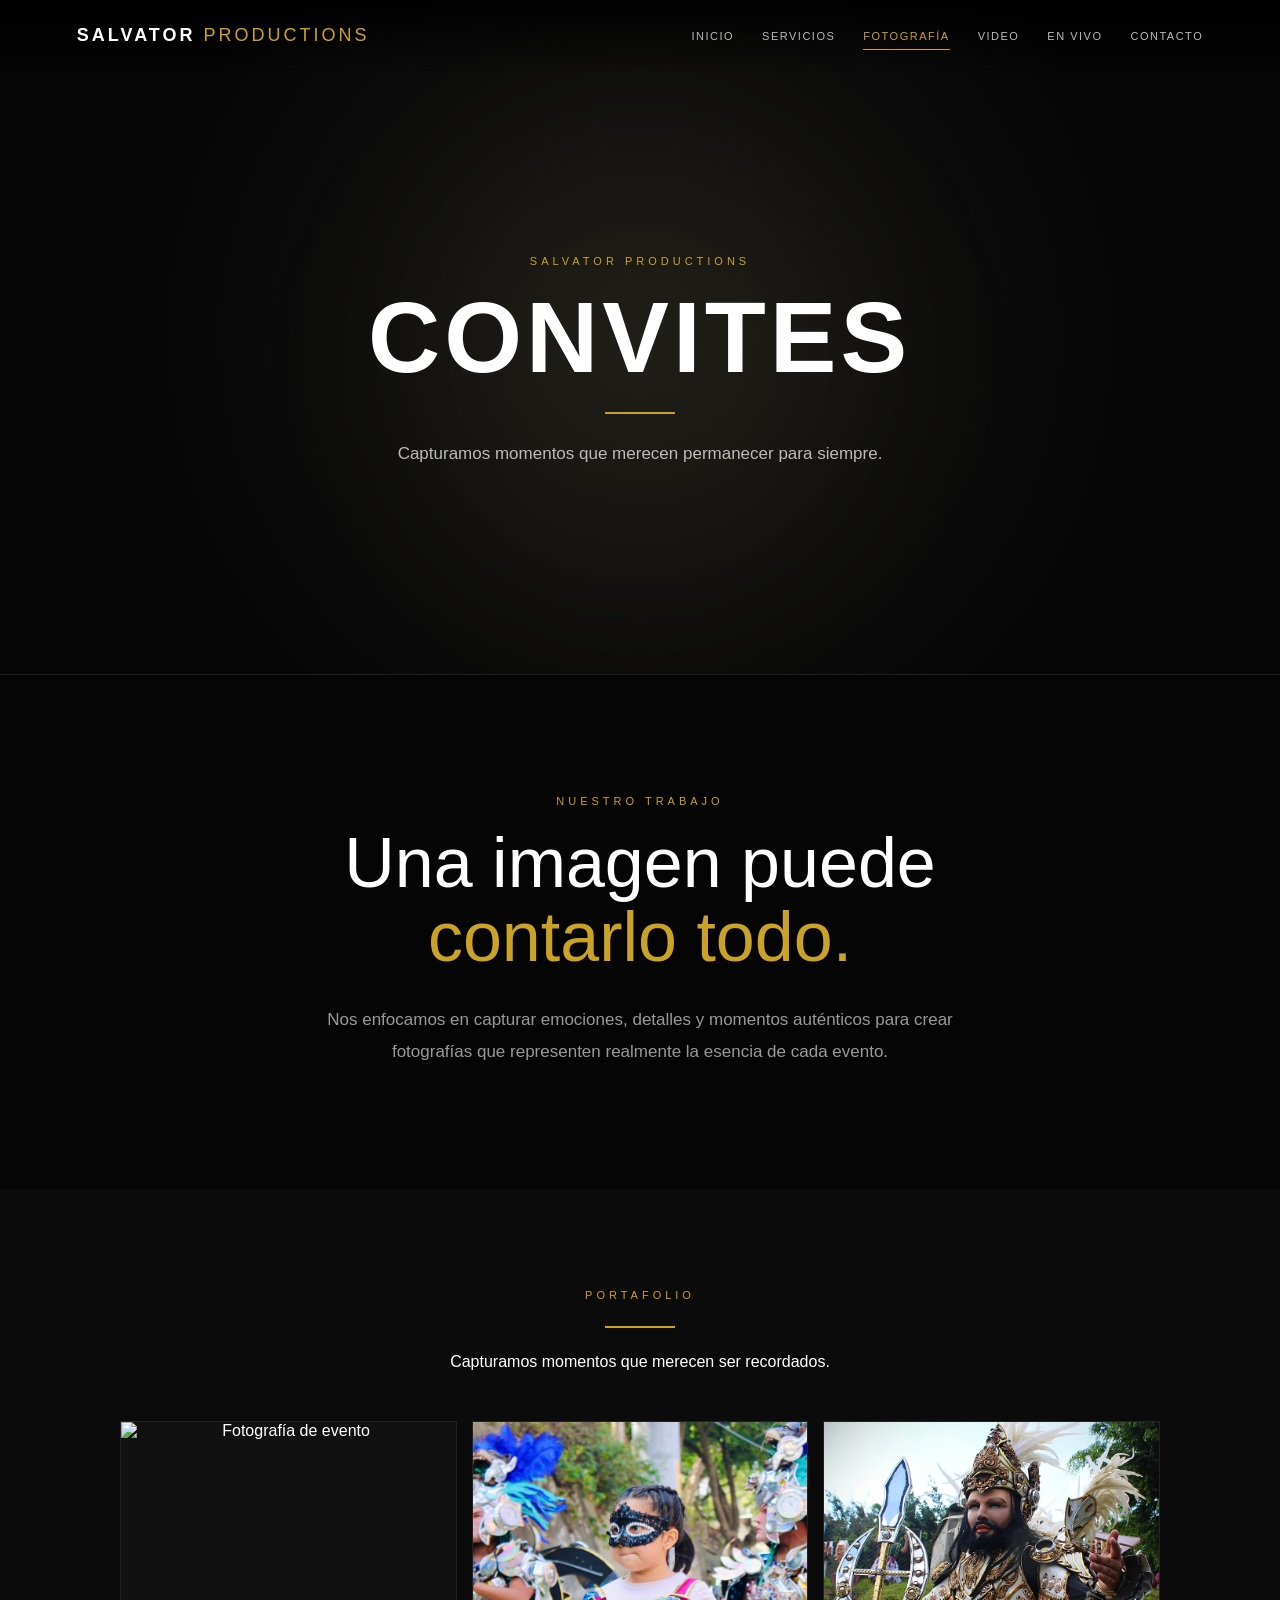
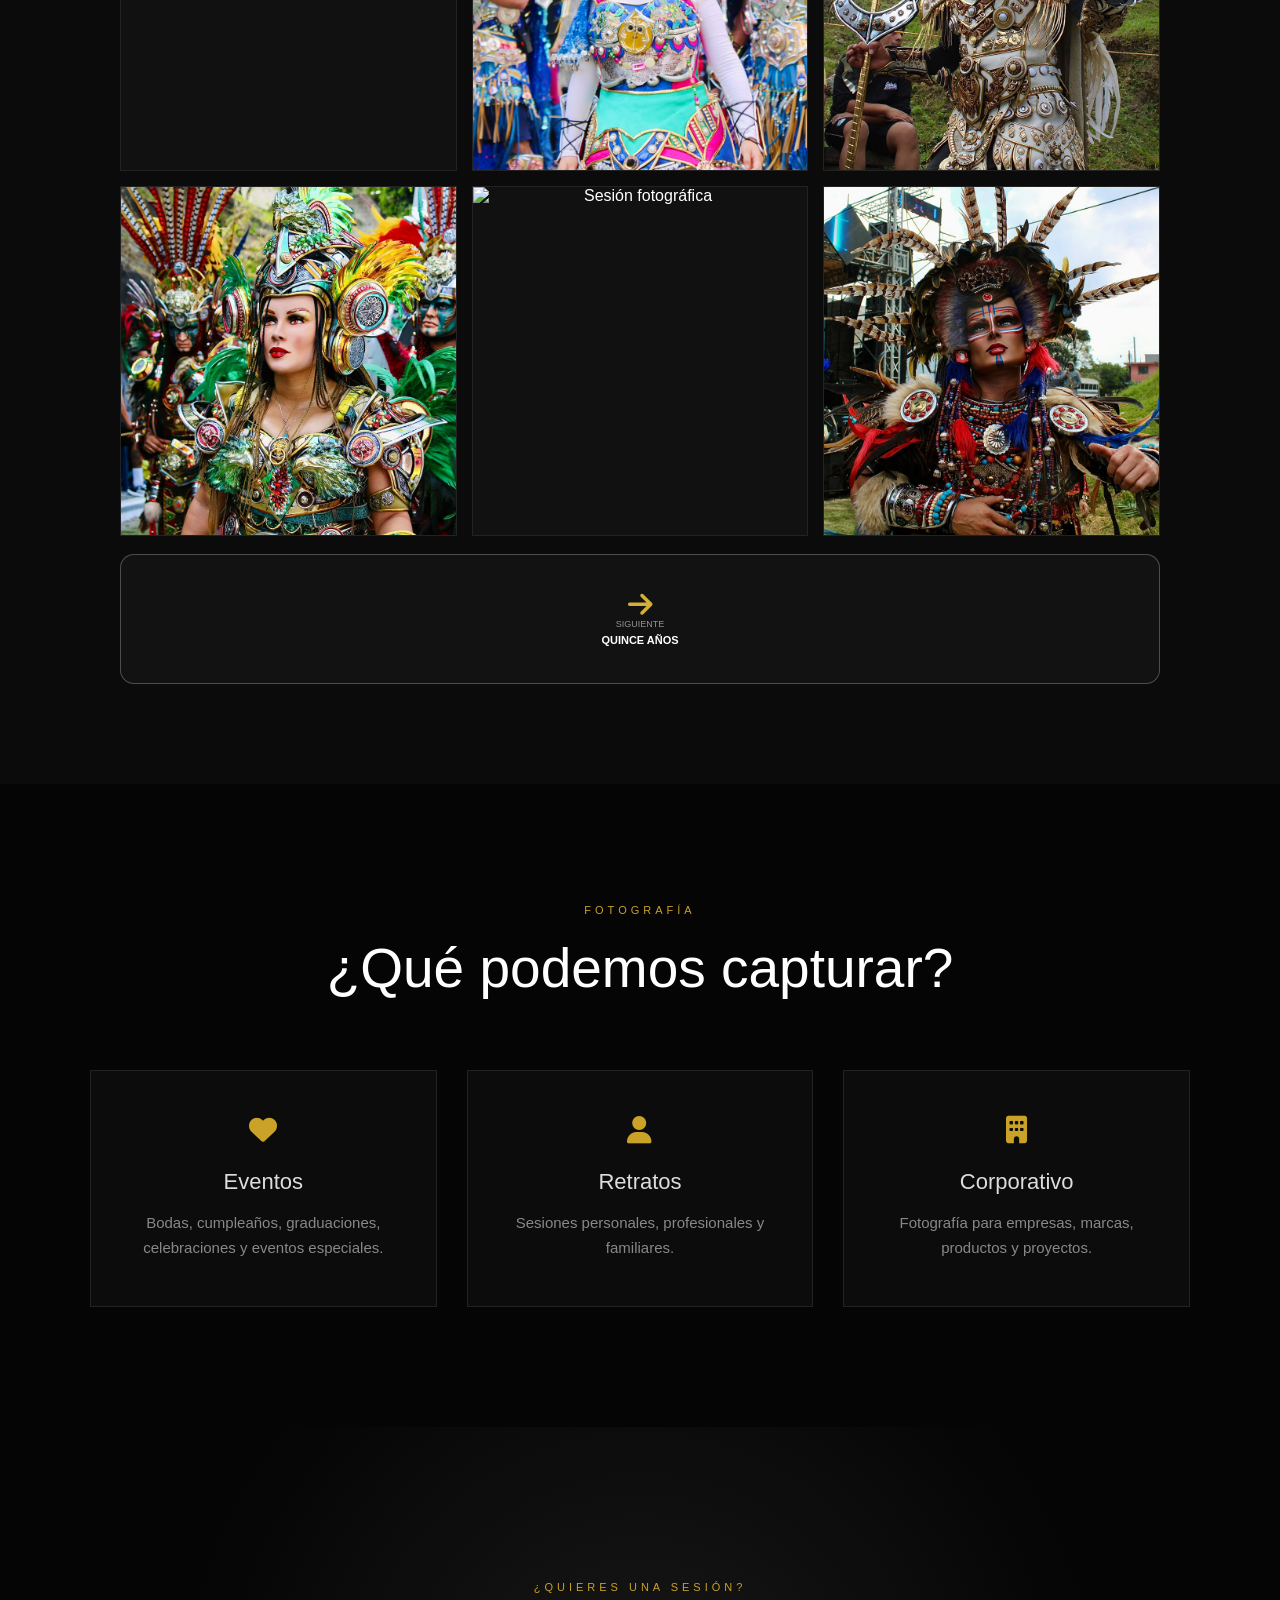
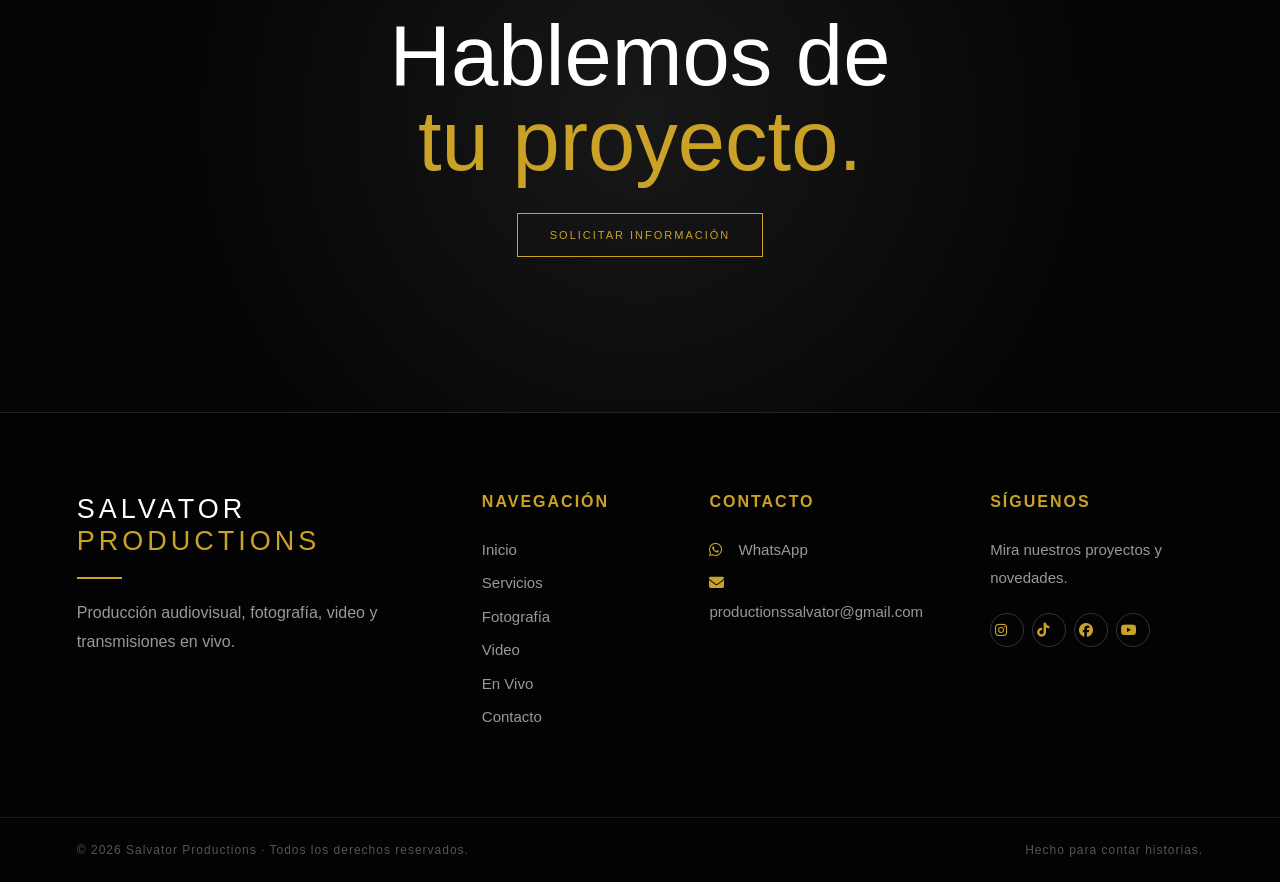
==== convite.html @ 341eb7ad "Add files via upload" ====
<!DOCTYPE html>
<html lang="es">

<head>
    <meta charset="UTF-8">
    <meta name="viewport" content="width=device-width, initial-scale=1.0">

    <title>Fotografía | Salvator Productions</title>

    <link rel="stylesheet" href="css/Style.css">

    <link rel="stylesheet"
        href="https://cdnjs.cloudflare.com/ajax/libs/font-awesome/6.5.2/css/all.min.css">
</head>

<body>


    <header class="navbar">

        <a href="index.html" class="logo">
            SALVATOR <span>PRODUCTIONS</span>
        </a>

        <nav>
            <a href="index.html">Inicio</a>
            <a href="index.html#servicios">Servicios</a>
            <a href="fotografia.html" class="activo">Fotografía</a>
            <a href="video.html">Video</a>
            <a href="transmisiones.html">En Vivo</a>
            <a href="contacto.html">Contacto</a>
        </nav>

    </header>



    <section class="pagina-hero">

    <div>

        <p class="etiqueta">SALVATOR PRODUCTIONS</p>

        <h1>CONVITES</h1>

        <div class="linea"></div>

        <p>
            Capturamos momentos que merecen
            permanecer para siempre.
        </p>

    </div>

 

</section>


 
    <section class="pagina-intro">

        <p class="etiqueta">NUESTRO TRABAJO</p>

        <h2>
            Una imagen puede<br>
            <span>contarlo todo.</span>
        </h2>

        <p>
            Nos enfocamos en capturar emociones, detalles y
            momentos auténticos para crear fotografías que
            representen realmente la esencia de cada evento.
        </p>

    </section>




    <section class="galeria-seccion" id="fotografia">

        <p class="etiqueta">PORTAFOLIO</p>

    
        <div class="linea"></div>

        <p class="descripcion-galeria">
            Capturamos momentos que merecen ser recordados.
        </p>

        <div class="galeria-contenedor">


<div class="galeria">

    <div class="foto">
        <img src="img/CONV.JPEG" alt="Fotografía de evento">
    </div>

    <div class="foto">
        <img src="img/CONV3.jpeg" alt="Fotografía profesional">
    </div>

    <div class="foto">
        <img src="img/CONV4.jpg" alt="Fotografía de celebración">
    </div>

    <div class="foto">
        <img src="img/CON2.jpeg" alt="Fotografía de evento">
    </div>

    <div class="foto">
        <img src="img/CONV1.JPEG" alt="Sesión fotográfica">
    </div>

    <div class="foto">
        <img src="img/CONV5.jpg" alt="Fotografía profesional">
    </div>

</div>
<br>

<!-- SIGUIENTE APARTADO -->
<a href="quince.html" class="navegacion-portafolio" aria-label="Ir a Quince Años">

    <i class="fa-solid fa-arrow-right"></i>

    <span>SIGUIENTE</span>

    <strong>QUINCE AÑOS</strong>

</a>

</div>


    </section>



    <div class="visor" id="visor">

        <span class="cerrar">&times;</span>

        <img
            class="imagen-grande"
            id="imagenGrande"
            src=""
            alt="Imagen ampliada">

        <p id="descripcionImagen"></p>

    </div>




    <section class="servicios-detalle">

        <p class="etiqueta">FOTOGRAFÍA</p>

        <h2>¿Qué podemos capturar?</h2>

        <div class="detalle-grid">

            <div>
                <i class="fa-solid fa-heart"></i>

                <h3>Eventos</h3>

                <p>
                    Bodas, cumpleaños, graduaciones,
                    celebraciones y eventos especiales.
                </p>
            </div>

            <div>
                <i class="fa-solid fa-user"></i>

                <h3>Retratos</h3>

                <p>
                    Sesiones personales, profesionales
                    y familiares.
                </p>
            </div>

            <div>
                <i class="fa-solid fa-building"></i>

                <h3>Corporativo</h3>

                <p>
                    Fotografía para empresas, marcas,
                    productos y proyectos.
                </p>
            </div>

        </div>

    </section>


    <!-- ================= CTA ================= -->

    <section class="cta">

        <p class="etiqueta">¿QUIERES UNA SESIÓN?</p>

        <h2>
            Hablemos de<br>
            <span>tu proyecto.</span>
        </h2>

        <a href="contacto.html" class="boton">
            Solicitar información
        </a>

    </section>




    <footer>

        <div class="footer-contenido">

            <div class="footer-marca">

                <h2>
                    SALVATOR<br>
                    <span>PRODUCTIONS</span>
                </h2>

                <div class="footer-linea"></div>

                <p>
                    Producción audiovisual, fotografía,
                    video y transmisiones en vivo.
                </p>

            </div>


            <div class="footer-columna">

                <h3>Navegación</h3>

                <a href="index.html">Inicio</a>
                <a href="index.html#servicios">Servicios</a>
                <a href="fotografia.html">Fotografía</a>
                <a href="video.html">Video</a>
                <a href="transmisiones.html">En Vivo</a>
                <a href="contacto.html">Contacto</a>

            </div>


            <div class="footer-columna">

                <h3>Contacto</h3>

                <a
                    href="https://wa.me/50252506021"
                    target="_blank"
                    rel="noopener noreferrer">

                    <i class="fa-brands fa-whatsapp"></i>
                    WhatsApp

                </a>

                <a href="mailto:productionssalvator@gmail.com">

                    <i class="fa-solid fa-envelope"></i>
                    productionssalvator@gmail.com

                </a>

            </div>


            <div class="footer-columna">

                <h3>Síguenos</h3>

                <p>
                    Mira nuestros proyectos y novedades.
                </p>

                <div class="redes">

                    <a
                        href="https://www.instagram.com/salvatorproductions"
                        target="_blank"
                        rel="noopener noreferrer"
                        aria-label="Instagram">

                        <i class="fa-brands fa-instagram"></i>

                    </a>

                    <a
                        href="https://www.tiktok.com/@salvatorproductions"
                        target="_blank"
                        rel="noopener noreferrer"
                        aria-label="TikTok">

                        <i class="fa-brands fa-tiktok"></i>

                    </a>

                    <a
                        href="https://www.facebook.com/people/Salvator-Productions/61578639746729/"
                        target="_blank"
                        rel="noopener noreferrer"
                        aria-label="Facebook">

                        <i class="fa-brands fa-facebook"></i>

                    </a>

                    <a
                        href="https://www.youtube.com/@salvatorproductions"
                        target="_blank"
                        rel="noopener noreferrer"
                        aria-label="YouTube">

                        <i class="fa-brands fa-youtube"></i>

                    </a>

                </div>

            </div>

        </div>


        <div class="footer-bottom">

            <p>
                © 2026 Salvator Productions ·
                Todos los derechos reservados.
            </p>

            <p>
                Hecho para contar historias.
            </p>

        </div>

    </footer>



    <script src="js/foto.js"></script>

</body>

</html>
---- css/Style.css ----
/* =====================================================
   SALVATOR PRODUCTIONS
   ESTILO GENERAL
===================================================== */

* {
    margin: 0;
    padding: 0;
    box-sizing: border-box;
}

html {
    scroll-behavior: smooth;
}

body {
    background: #050505;
    color: #fff;
    font-family: Arial, Helvetica, sans-serif;
    overflow-x: hidden;
}

a {
    text-decoration: none;
    color: inherit;
}

img,
video {
    max-width: 100%;
}


/* =====================================================
   COLORES
===================================================== */

:root {
    --dorado: #c9a227;
    --dorado-claro: #e0bd45;
    --negro: #050505;
    --negro-2: #0b0b0b;
    --negro-3: #111;
    --gris: #999;
    --gris-claro: #ccc;
}


/* =====================================================
   NAVBAR
===================================================== */

.navbar {
    position: absolute;
    top: 0;
    left: 0;
    width: 100%;
    padding: 25px 6%;
    z-index: 100;

    display: flex;
    justify-content: space-between;
    align-items: center;

    background: linear-gradient(
        to bottom,
        rgba(0,0,0,.85),
        transparent
    );
}

.logo {
    font-size: 18px;
    letter-spacing: 3px;
    font-weight: bold;
}

.logo span {
    color: var(--dorado);
    font-weight: normal;
}

.navbar nav {
    display: flex;
    align-items: center;
    gap: 28px;
}

.navbar nav a {
    position: relative;
    color: #bbb;
    font-size: 11px;
    text-transform: uppercase;
    letter-spacing: 1.5px;
    transition: .3s;
}

.navbar nav a::after {
    content: "";
    position: absolute;
    left: 0;
    bottom: -8px;
    width: 0;
    height: 1px;
    background: var(--dorado);
    transition: .3s;
}

.navbar nav a:hover,
.navbar nav a.activo {
    color: var(--dorado);
}

.navbar nav a:hover::after,
.navbar nav a.activo::after {
    width: 100%;
}


/* =====================================================
   PORTADA PRINCIPAL
===================================================== */

.portada {
    position: relative;
    width: 100%;
    height: 100vh;
    overflow: hidden;

    display: flex;
    justify-content: center;
    align-items: center;
    text-align: center;
}

.video-portada {
    position: absolute;
    inset: 0;

    width: 100%;
    height: 100%;

    object-fit: cover;
    z-index: 0;
}

.portada::after {
    content: "";
    position: absolute;
    inset: 0;

    background: linear-gradient(
        rgba(0,0,0,.25),
        rgba(0,0,0,.75)
    );

    z-index: 1;
}

.portada-contenido {
    position: relative;
    z-index: 2;
    padding: 20px;
}

.mini-titulo {
    color: var(--dorado);
    font-size: 11px;
    letter-spacing: 5px;
    margin-bottom: 20px;
}

.portada h1 {
    font-size: clamp(55px, 9vw, 120px);
    line-height: .9;
    letter-spacing: 5px;
    text-transform: uppercase;
}

.portada h1 span {
    color: var(--dorado);
    font-weight: normal;
}

.portada-contenido > p:last-of-type {
    margin-top: 25px;
    color: #ddd;
    line-height: 1.8;
    font-size: 17px;
}


/* =====================================================
   LÍNEA DORADA
===================================================== */

.linea {
    width: 70px;
    height: 2px;
    background: var(--dorado);
    margin: 25px auto;
}


/* =====================================================
   BOTONES
===================================================== */

.boton {
    display: inline-block;
    padding: 15px 32px;
    margin-top: 30px;

    border: 1px solid var(--dorado);
    color: var(--dorado);

    font-size: 11px;
    text-transform: uppercase;
    letter-spacing: 2px;

    transition: .4s;
}

.boton:hover {
    background: var(--dorado);
    color: #000;
    box-shadow: 0 0 25px rgba(201,162,39,.15);
}


/* =====================================================
   SCROLL INDICATOR
===================================================== */

.scroll-indicator {
    position: absolute;
    bottom: 30px;
    left: 50%;

    transform: translateX(-50%);

    z-index: 5;
    text-align: center;
}

.scroll-indicator span {
    display: block;

    width: 17px;
    height: 17px;

    margin: 0 auto 15px;

    border-right: 2px solid white;
    border-bottom: 2px solid white;

    transform: rotate(45deg);

    animation: flecha 1.5s infinite;
}

.scroll-indicator p {
    color: #aaa;
    font-size: 10px;
    letter-spacing: 3px;
    text-transform: uppercase;
}

@keyframes flecha {
    0% {
        transform: rotate(45deg) translate(-5px,-5px);
        opacity: 0;
    }

    50% {
        opacity: 1;
    }

    100% {
        transform: rotate(45deg) translate(5px,5px);
        opacity: 0;
    }
}


/* =====================================================
   ETIQUETAS
===================================================== */

.etiqueta {
    color: var(--dorado);
    font-size: 11px;
    letter-spacing: 4px;
    text-transform: uppercase;
    margin-bottom: 20px;
}


/* =====================================================
   SECCIÓN NOSOTROS
===================================================== */

.nosotros {
    min-height: 85vh;
    padding: 120px 25px;

    display: flex;
    justify-content: center;
    align-items: center;

    text-align: center;
    background: var(--negro);
}

.nosotros-contenido {
    max-width: 850px;
}

.nosotros h2 {
    font-size: clamp(40px,6vw,72px);
    font-weight: 300;
    line-height: 1.1;
}

.texto {
    max-width: 720px;
    margin: 20px auto;

    color: #aaa;
    font-size: 17px;
    line-height: 1.9;
}


/* =====================================================
   SERVICIOS
===================================================== */

.servicios-seccion {
    min-height: 90vh;
    padding: 110px 7%;

    background: var(--negro-2);
    text-align: center;
}

.servicios-seccion > h2 {
    font-size: clamp(38px,5vw,55px);
    font-weight: 300;
    margin-bottom: 60px;
}

.servicios {
    max-width: 1200px;
    margin: auto;

    display: grid;
    grid-template-columns: repeat(3,1fr);
    gap: 25px;
}

.servicio {
    position: relative;

    min-height: 330px;
    padding: 45px 30px;

    background: var(--negro-3);
    border: 1px solid #222;

    display: flex;
    flex-direction: column;
    justify-content: center;
    align-items: center;

    text-align: center;
    overflow: hidden;

    transition: .4s;
}

.servicio::after {
    content: "";
    position: absolute;

    left: 0;
    bottom: 0;

    width: 0;
    height: 2px;

    background: var(--dorado);
    transition: .4s;
}

.servicio:hover {
    transform: translateY(-10px);
    border-color: var(--dorado);
    background: #141414;
}

.servicio:hover::after {
    width: 100%;
}

.icono-servicio {
    width: 60px;
    height: 60px;

    display: flex;
    justify-content: center;
    align-items: center;

    border: 1px solid #333;
    border-radius: 50%;

    color: var(--dorado);
    font-size: 22px;

    margin-bottom: 25px;
    transition: .4s;
}

.servicio:hover .icono-servicio {
    border-color: var(--dorado);
    transform: scale(1.08);
}

.servicio h3 {
    color: var(--dorado);
    font-size: 23px;
    font-weight: 400;
    margin-bottom: 15px;
}

.servicio p {
    max-width: 290px;
    color: #999;
    font-size: 15px;
    line-height: 1.7;
    margin-bottom: 20px;
}

.servicio > span {
    color: var(--dorado);
    font-size: 11px;
    text-transform: uppercase;
    letter-spacing: 2px;
}

.servicio > span i {
    margin-left: 8px;
    transition: .3s;
}

.servicio:hover > span i {
    transform: translateX(5px);
}


/* =====================================================
   CTA
===================================================== */

.cta {
    min-height: 65vh;
    padding: 100px 25px;

    display: flex;
    flex-direction: column;
    justify-content: center;
    align-items: center;

    text-align: center;

    background:
        radial-gradient(
            circle at center,
            #181818 0%,
            #050505 65%
        );
}

.cta h2 {
    font-size: clamp(45px,7vw,85px);
    line-height: 1;
    font-weight: 300;
}

.cta h2 span {
    color: var(--dorado);
}


/* =====================================================
   HERO DE SUBPÁGINAS
===================================================== */

.pagina-hero {
    position: relative;

    min-height: 75vh;
    padding: 150px 25px 100px;

    display: flex;
    justify-content: center;
    align-items: center;

    text-align: center;

    background:
        radial-gradient(
            circle at center,
            #191919 0%,
            #050505 70%
        );

    border-bottom: 1px solid #1d1d1d;
    overflow: hidden;
}

.pagina-hero::before {
    content: "";
    position: absolute;

    width: 500px;
    height: 500px;

    border-radius: 50%;

    background: rgba(201,162,39,.04);
    filter: blur(80px);
}

.pagina-hero > div {
    position: relative;
    z-index: 2;
}

.pagina-hero h1 {
    font-size: clamp(50px,8vw,100px);
    font-weight: 300;
    line-height: 1;

    text-transform: uppercase;
    letter-spacing: 4px;
}

.pagina-hero h1::first-line {
    font-weight: bold;
}

.pagina-hero > div > p:last-child {
    color: #bbb;
    font-size: 17px;
    line-height: 1.8;
}


/* =====================================================
   HERO ESPECÍFICOS
===================================================== */

.video-hero {
    background:
        linear-gradient(
            rgba(5,5,5,.5),
            rgba(5,5,5,.95)
        ),
        url("../img/video-fondo.jpg") center/cover;
}

.live-hero {
    background:
        linear-gradient(
            rgba(5,5,5,.5),
            rgba(5,5,5,.95)
        ),
        url("../img/live-fondo.jpg") center/cover;
}

.contacto-hero {
    min-height: 65vh;
}


/* =====================================================
   INTRO DE SUBPÁGINAS
===================================================== */

.pagina-intro {
    max-width: 850px;
    margin: auto;
    padding: 120px 25px;
    text-align: center;
}

.pagina-intro h2 {
    font-size: clamp(40px,6vw,70px);
    line-height: 1.05;
    font-weight: 300;
    margin-bottom: 30px;
}

.pagina-intro h2 span {
    color: var(--dorado);
}

.pagina-intro > p:last-child {
    max-width: 700px;
    margin: auto;

    color: #999;
    font-size: 17px;
    line-height: 1.9;
}


/* =====================================================
   GALERÍA DE FOTOGRAFÍA
===================================================== */

.galeria-seccion {
    padding: 100px 7%;
    background: #0b0b0b;
    text-align: center;
}

.galeria-seccion h2 {
    font-size: 45px;
    font-weight: 300;
    margin-bottom: 60px;
}

.galeria {
    max-width: 1200px;
    margin: auto;

    display: grid;
    grid-template-columns: repeat(3,1fr);
    gap: 15px;
}

.foto {
    position: relative;

    height: 350px;

    overflow: hidden;

    background: #111;
    border: 1px solid #222;

    cursor: pointer;

    transition: .4s;
}

.foto::after {
    content: "";
    position: absolute;
    inset: 0;

    background: rgba(0,0,0,0);
    transition: .4s;

    pointer-events: none;
}

.foto img {
    width: 100%;
    height: 100%;

    object-fit: cover;
    display: block;

    transition: .6s;
}

.foto:hover img {
    transform: scale(1.08);
}

.foto:hover::after {
    background: rgba(0,0,0,.2);
}

.foto:hover {
    border-color: var(--dorado);
}


/* =====================================================
   VISOR DE IMÁGENES EN GRANDE
===================================================== */

.visor {
    display: none;

    position: fixed;
    inset: 0;

    z-index: 9999;

    width: 100%;
    height: 100%;

    background: rgba(0,0,0,.96);

    justify-content: center;
    align-items: center;
    flex-direction: column;

    padding: 60px 25px 30px;

    animation: aparecer-visor .3s ease;
}

.imagen-grande {
    display: block;

    max-width: 90%;
    max-height: 78vh;

    width: auto;
    height: auto;

    object-fit: contain;

    border: 1px solid var(--dorado);

    box-shadow: 0 0 35px rgba(201,162,39,.12);

    animation: zoom-imagen .3s ease;
}

.cerrar {
    position: absolute;

    top: 20px;
    right: 35px;

    color: #fff;

    font-size: 45px;
    font-weight: 300;

    line-height: 1;

    cursor: pointer;

    transition: .3s;
}

.cerrar:hover {
    color: var(--dorado);
    transform: scale(1.1);
}

#descripcionImagen {
    color: #aaa;

    font-size: 13px;

    letter-spacing: 1px;

    text-align: center;

    margin-top: 20px;

    max-width: 90%;
}

@keyframes aparecer-visor {
    from {
        opacity: 0;
    }

    to {
        opacity: 1;
    }
}

@keyframes zoom-imagen {
    from {
        transform: scale(.92);
        opacity: 0;
    }

    to {
        transform: scale(1);
        opacity: 1;
    }
}


/* =====================================================
   DETALLE DE SERVICIOS
===================================================== */

.servicios-detalle {
    padding: 120px 7%;
    text-align: center;
    background: #050505;
}

.servicios-detalle > h2 {
    font-size: clamp(38px,5vw,55px);
    font-weight: 300;
    margin-bottom: 70px;
}

.detalle-grid {
    max-width: 1100px;
    margin: auto;

    display: grid;
    grid-template-columns: repeat(3,1fr);
    gap: 30px;
}

.detalle-grid > div {
    padding: 45px 30px;

    border: 1px solid #222;
    background: #0c0c0c;

    transition: .4s;
}

.detalle-grid > div:hover {
    border-color: var(--dorado);
    transform: translateY(-7px);
}

.detalle-grid i {
    color: var(--dorado);
    font-size: 28px;
    margin-bottom: 25px;
}

.detalle-grid h3 {
    color: #ddd;
    font-size: 22px;
    font-weight: 400;
    margin-bottom: 15px;
}

.detalle-grid p {
    color: #888;
    line-height: 1.7;
    font-size: 15px;
}


/* =====================================================
   VIDEOS
===================================================== */

.videos-seccion {
    padding: 100px 7%;
    background: #0b0b0b;
    text-align: center;
}

.videos-seccion h2 {
    font-size: 48px;
    font-weight: 300;
    margin-bottom: 60px;
}

.videos-grid {
    max-width: 1200px;
    margin: auto;

    display: grid;
    grid-template-columns: repeat(3,1fr);
    gap: 25px;
}

.video-card {
    background: #111;
    border: 1px solid #222;

    padding-bottom: 25px;

    text-align: left;

    transition: .4s;
}

.video-card:hover {
    border-color: var(--dorado);
    transform: translateY(-7px);
}

.video-card video {
    width: 100%;
    height: 240px;

    display: block;

    object-fit: cover;
    background: #000;
}

.video-card h3 {
    color: var(--dorado);
    font-size: 21px;
    font-weight: 400;
    margin: 22px 20px 10px;
}

.video-card p {
    color: #888;
    font-size: 14px;
    line-height: 1.6;
    margin: 0 20px;
}


/* =====================================================
   PROCESO DE TRANSMISIONES
===================================================== */

.proceso {
    padding: 120px 7%;
    background: #0b0b0b;
    text-align: center;
}

.proceso > h2 {
    font-size: clamp(40px,5vw,60px);
    font-weight: 300;
    margin-bottom: 70px;
}

.proceso-grid {
    max-width: 1100px;
    margin: auto;

    display: grid;
    grid-template-columns: repeat(4,1fr);
    gap: 20px;
}

.proceso-item {
    position: relative;

    padding: 40px 25px;

    border: 1px solid #222;
    background: #111;

    transition: .4s;
}

.proceso-item:hover {
    border-color: var(--dorado);
    transform: translateY(-7px);
}

.proceso-item > span {
    position: absolute;
    top: 15px;
    right: 18px;

    color: #444;
    font-size: 12px;
    letter-spacing: 2px;
}

.proceso-item i {
    color: var(--dorado);
    font-size: 28px;
    margin: 20px 0;
}

.proceso-item h3 {
    font-size: 20px;
    font-weight: 400;
    margin-bottom: 15px;
}

.proceso-item p {
    color: #888;
    font-size: 14px;
    line-height: 1.7;
}


/* =====================================================
   CONTACTO
===================================================== */

.contacto-seccion {
    min-height: 80vh;
    padding: 120px 7%;

    display: grid;
    grid-template-columns: 1fr 1fr;

    gap: 100px;

    align-items: center;

    background: #050505;
}

.contacto-info h2 {
    font-size: clamp(45px,6vw,75px);
    line-height: 1;
    font-weight: 300;
    margin-bottom: 30px;
}

.contacto-info h2 span {
    color: var(--dorado);
}

.contacto-info > p {
    max-width: 500px;

    color: #999;
    font-size: 16px;
    line-height: 1.8;

    margin-bottom: 40px;
}

.datos-contacto {
    display: flex;
    flex-direction: column;
    gap: 20px;
}

.datos-contacto a {
    display: flex;
    align-items: center;
    gap: 18px;

    color: #aaa;
    transition: .3s;
}

.datos-contacto a:hover {
    color: var(--dorado);
}

.datos-contacto i {
    width: 50px;
    height: 50px;

    display: flex;
    align-items: center;
    justify-content: center;

    border: 1px solid #333;
    border-radius: 50%;

    color: var(--dorado);
    font-size: 20px;
}

.datos-contacto small {
    display: block;

    color: #666;
    font-size: 10px;
    letter-spacing: 2px;

    margin-bottom: 3px;
}

.datos-contacto strong {
    font-size: 15px;
    font-weight: normal;
}


/* =====================================================
   FORMULARIO
===================================================== */

.formulario {
    padding: 45px;

    background: #0d0d0d;
    border: 1px solid #222;
}

.campo {
    margin-bottom: 22px;
}

.campo label {
    display: block;

    color: #aaa;
    font-size: 12px;

    text-transform: uppercase;
    letter-spacing: 1.5px;

    margin-bottom: 9px;
}

.campo input,
.campo textarea,
.campo select {
    width: 100%;

    padding: 15px;

    background: #080808;
    border: 1px solid #292929;

    color: white;
    outline: none;

    font-family: inherit;
    font-size: 14px;

    transition: .3s;
}

.campo textarea {
    resize: vertical;
    min-height: 130px;
}

.campo select {
    cursor: pointer;
}

.campo input:focus,
.campo textarea:focus,
.campo select:focus {
    border-color: var(--dorado);
    box-shadow: 0 0 15px rgba(201,162,39,.08);
}

.campo input::placeholder,
.campo textarea::placeholder {
    color: #555;
}

.boton-formulario {
    width: 100%;
    background: transparent;
    cursor: pointer;
    font-family: inherit;
}


/* =====================================================
   REDES DE CONTACTO
===================================================== */

.contacto-redes {
    padding: 100px 25px;
    text-align: center;
    background: #0b0b0b;
}

.contacto-redes h2 {
    font-size: clamp(40px,5vw,65px);
    font-weight: 300;
    line-height: 1.05;
}

.contacto-redes h2 span {
    color: var(--dorado);
}

.redes-grandes {
    justify-content: center;
    margin-top: 35px;
}

.redes-grandes a {
    width: 50px;
    height: 50px;
    font-size: 18px;
}


/* =====================================================
   FOOTER
===================================================== */

footer {
    background: #030303;
    border-top: 1px solid #222;
}

.footer-contenido {
    max-width: 1300px;
    margin: auto;

    padding: 80px 6%;

    display: grid;
    grid-template-columns: 2fr 1fr 1.3fr 1.2fr;

    gap: 50px;
}

.footer-marca h2 {
    font-size: 27px;
    line-height: 1.2;
    letter-spacing: 4px;
    font-weight: 400;
}

.footer-marca h2 span {
    color: var(--dorado);
}

.footer-linea {
    width: 45px;
    height: 2px;
    background: var(--dorado);
    margin: 20px 0;
}

.footer-marca p {
    max-width: 330px;
    color: #999;
    font-size: 16px;
    line-height: 1.8;
}

.footer-columna h3 {
    color: var(--dorado);
    font-size: 16px;
    text-transform: uppercase;
    letter-spacing: 2px;
    margin-bottom: 25px;
}

.footer-columna a,
.footer-columna p {
    display: block;
    color: #999;
    font-size: 15px;
    line-height: 1.9;
    margin-bottom: 5px;
    transition: .3s;
}

.footer-columna a:hover {
    color: var(--dorado);
}

.footer-columna a i {
    width: 25px;
    color: var(--dorado);
}

.redes {
    display: flex;
    gap: 8px;
    margin-top: 20px;
}

.redes a {
    width: 34px;
    height: 34px;

    margin: 0;
    padding: 0;

    border: 1px solid #333;
    border-radius: 50%;

    display: flex !important;
    justify-content: center;
    align-items: center;

    color: #aaa;
    font-size: 14px;

    transition: .3s;
}

.redes a:hover {
    border-color: var(--dorado);
    color: var(--dorado);
    transform: translateY(-3px);
}

.footer-bottom {
    padding: 25px 6%;
    border-top: 1px solid #1b1b1b;

    display: flex;
    justify-content: space-between;
    gap: 20px;
}

.footer-bottom p {
    color: #555;
    font-size: 12px;
    letter-spacing: 1px;
}


/* =====================================================
   TABLET
===================================================== */

@media (max-width: 1000px) {

    .navbar nav {
        gap: 15px;
    }

    .servicios {
        grid-template-columns: 1fr;
        max-width: 550px;
    }

    .galeria {
        grid-template-columns: repeat(2,1fr);
    }

    .videos-grid {
        grid-template-columns: 1fr;
        max-width: 600px;
    }

    .detalle-grid {
        grid-template-columns: 1fr;
        max-width: 600px;
    }

    .proceso-grid {
        grid-template-columns: repeat(2,1fr);
    }

    .footer-contenido {
        grid-template-columns: 1fr 1fr;
    }

}


/* =====================================================
   MÓVIL
===================================================== */

@media (max-width: 700px) {

    /* NAVBAR */

    .navbar {
        position: absolute;
        padding: 20px;

        flex-direction: column;
        gap: 20px;
    }

    .logo {
        font-size: 15px;
    }

    .navbar nav {
        flex-wrap: wrap;
        justify-content: center;
        gap: 12px 17px;
    }

    .navbar nav a {
        font-size: 9px;
    }


    /* PORTADA */

    .portada h1 {
        font-size: 55px;
        letter-spacing: 2px;
    }

    .mini-titulo {
        font-size: 9px;
        letter-spacing: 3px;
    }


    /* NOSOTROS */

    .nosotros {
        min-height: auto;
        padding: 100px 25px;
    }


    /* SERVICIOS */

    .servicios-seccion {
        padding: 90px 25px;
    }


    /* SUBPÁGINAS */

    .pagina-hero {
        min-height: 65vh;
        padding: 140px 25px 80px;
    }

    .pagina-hero h1 {
        font-size: 50px;
    }

    .pagina-intro {
        padding: 90px 25px;
    }


    /* GALERÍA */

    .galeria {
        grid-template-columns: 1fr;
    }

    .foto {
        height: 400px;
    }


    /* VISOR */

    .visor {
        padding: 60px 15px 25px;
    }

    .imagen-grande {
        max-width: 95%;
        max-height: 75vh;
    }

    .cerrar {
        top: 15px;
        right: 25px;
        font-size: 40px;
    }

    #descripcionImagen {
        font-size: 12px;
        max-width: 95%;
    }


    /* VIDEOS */

    .videos-seccion {
        padding: 80px 25px;
    }

    .video-card video {
        height: 220px;
    }


    /* PROCESO */

    .proceso {
        padding: 90px 25px;
    }

    .proceso-grid {
        grid-template-columns: 1fr;
    }


    /* CONTACTO */

    .contacto-seccion {
        grid-template-columns: 1fr;
        gap: 60px;
        padding: 90px 25px;
    }

    .formulario {
        padding: 30px 20px;
    }


    /* FOOTER */

    .footer-contenido {
        grid-template-columns: 1fr;
        padding: 60px 25px;
        gap: 45px;
    }

    .footer-bottom {
        flex-direction: column;
        text-align: center;
        padding: 25px;
    }

}
/* =====================================================
   ANIMACIÓN GENERAL PARA .PAGINA-HERO
   Funciona en todas las páginas que usen esta clase
===================================================== */

.pagina-hero > div {
    animation: heroEntrada 1.2s ease-out both;
}

.pagina-hero .etiqueta {
    animation: heroEtiqueta 1s ease-out .1s both;
}

.pagina-hero h1 {
    animation: heroTitulo 1.2s cubic-bezier(.2,.8,.2,1) .2s both;
}

.pagina-hero .linea {
    animation: heroLinea 1s ease-out .5s both;
}

.pagina-hero > div > p:last-child {
    animation: heroTexto 1s ease-out .7s both;
}


/* =====================================================
   ANIMACIÓN DEL CONTENIDO
===================================================== */

@keyframes heroEntrada {

    from {
        opacity: 0;
        transform: translateY(35px);
    }

    to {
        opacity: 1;
        transform: translateY(0);
    }

}


/* =====================================================
   ANIMACIÓN ETIQUETA
===================================================== */

@keyframes heroEtiqueta {

    from {
        opacity: 0;
        transform: translateY(15px);
        letter-spacing: 8px;
    }

    to {
        opacity: 1;
        transform: translateY(0);
        letter-spacing: 4px;
    }

}


/* =====================================================
   ANIMACIÓN TÍTULO
===================================================== */

@keyframes heroTitulo {

    from {
        opacity: 0;
        transform: translateY(40px) scale(.95);
    }

    to {
        opacity: 1;
        transform: translateY(0) scale(1);
    }

}


/* =====================================================
   ANIMACIÓN LÍNEA DORADA
===================================================== */

@keyframes heroLinea {

    from {
        opacity: 0;
        width: 0;
    }

    to {
        opacity: 1;
        width: 70px;
    }

}


/* =====================================================
   ANIMACIÓN DESCRIPCIÓN
===================================================== */

@keyframes heroTexto {

    from {
        opacity: 0;
        transform: translateY(20px);
    }

    to {
        opacity: 1;
        transform: translateY(0);
    }

}


/* =====================================================
   EFECTO DE LUZ DORADA
===================================================== */

.pagina-hero::before {
    animation: luzHero 5s ease-in-out infinite alternate;
}

@keyframes luzHero {

    from {
        transform: scale(.85);
        opacity: .5;
    }

    to {
        transform: scale(1.15);
        opacity: 1;
    }

}


/* =====================================================
   RESPETAR REDUCCIÓN DE MOVIMIENTO
===================================================== */

@media (prefers-reduced-motion: reduce) {

    .pagina-hero > div,
    .pagina-hero .etiqueta,
    .pagina-hero h1,
    .pagina-hero .linea,
    .pagina-hero > div > p:last-child,
    .pagina-hero::before {
        animation: none;
    }

}
/* =========================================
NAVEGACIÓN ENTRE PORTAFOLIOS
========================================= */

.galeria-contenedor {
width: 100%;
max-width: 1250px;
margin: 50px auto 0;
padding: 0 30px;

```
display: flex;
align-items: center;
justify-content: center;
gap: 35px;
```

}

/* GALERÍA */

.galeria-contenedor .galeria {
flex: 1;
width: 100%;
}

/* BOTÓN DE NAVEGACIÓN */

.navegacion-portafolio {
flex-shrink: 0;

```
width: 120px;
min-height: 130px;

display: flex;
flex-direction: column;
align-items: center;
justify-content: center;

text-decoration: none;

color: #fff;

border: 1px solid rgba(255, 255, 255, 0.25);
border-radius: 14px;

background: rgba(255, 255, 255, 0.03);

transition:
    transform 0.3s ease,
    border-color 0.3s ease,
    background 0.3s ease;
```

}

/* FLECHA */

.navegacion-portafolio i {
font-size: 28px;

```
margin-bottom: 12px;

color: #d4af37;

transition: transform 0.3s ease;
```

}

/* TEXTO PEQUEÑO */

.navegacion-portafolio span {
font-size: 9px;

```
letter-spacing: 2px;

color: rgba(255, 255, 255, 0.55);

margin-bottom: 5px;
```

}

/* NOMBRE DEL SIGUIENTE */

.navegacion-portafolio strong {
font-size: 11px;

```
letter-spacing: 1px;

text-align: center;

color: #fff;
```

}

/* HOVER */

.navegacion-portafolio:hover {
transform: translateX(6px);

```
border-color: #d4af37;

background: rgba(212, 175, 55, 0.08);
```

}

.navegacion-portafolio:hover i {
transform: translateX(7px);
}

/* BOTÓN ANTERIOR */

.navegacion-portafolio.anterior:hover {
transform: translateX(-6px);
}

.navegacion-portafolio.anterior:hover i {
transform: translateX(-7px);
}

/* =========================================
RESPONSIVE
========================================= */

@media (max-width: 900px) {

```
.galeria-contenedor {
    padding: 0 15px;
    gap: 15px;
}

.navegacion-portafolio {
    width: 90px;
    min-height: 110px;
}

.navegacion-portafolio i {
    font-size: 22px;
}

.navegacion-portafolio strong {
    font-size: 9px;
}
```

}

@media (max-width: 600px) {

```
.galeria-contenedor {
    position: relative;

    display: block;

    padding: 0 15px;
}

.galeria-contenedor .galeria {
    width: 100%;
}

.navegacion-portafolio {
    position: absolute;

    right: 0;
    top: 50%;

    transform: translateY(-50%);

    width: 55px;
    min-height: 70px;

    border-radius: 50%;
}

.navegacion-portafolio span,
.navegacion-portafolio strong {
    display: none;
}

.navegacion-portafolio i {
    margin: 0;
    font-size: 22px;
}

.navegacion-portafolio:hover {
    transform: translateY(-50%) translateX(4px);
}

.navegacion-portafolio.anterior {
    left: 0;
    right: auto;
}

.navegacion-portafolio.anterior:hover {
    transform: translateY(-50%) translateX(-4px);
}


}

/* =========================================
FLECHA DE SCROLL
========================================= */

html {
scroll-behavior: smooth;
}

.scroll-indicator {
position: absolute;

```
bottom: 30px;
left: 50%;

transform: translateX(-50%);

display: flex;
flex-direction: column;
align-items: center;

text-decoration: none;

color: #fff;

cursor: pointer;

z-index: 20;
```

}

/* FLECHA */

.scroll-indicator > i {
font-size: 22px;

```
color: #fff;

margin-bottom: 10px;

animation: flechaBajar 1.6s ease-in-out infinite;

transition:
    color 0.3s ease,
    transform 0.3s ease;
```

}

/* TEXTO */

.scroll-indicator p {
margin: 0;

```
font-size: 9px;

letter-spacing: 3px;

text-transform: uppercase;

color: rgba(255, 255, 255, 0.7);

transition: color 0.3s ease;
```

}

/* ANIMACIÓN HACIA ABAJO */

@keyframes flechaBajar {

```
0%,
100% {
    transform: translateY(0);
}

50% {
    transform: translateY(9px);
}
```

}

/* HOVER */

.scroll-indicator:hover > i {
color: #d4af37;

```
transform: translateY(4px);
```

}

.scroll-indicator:hover p {
color: #fff;
}

/* =========================================
MÓVIL
========================================= */

@media (max-width: 600px) {

```
.scroll-indicator {
    bottom: 22px;
}

.scroll-indicator > i {
    font-size: 19px;
}

.scroll-indicator p {
    font-size: 8px;
    letter-spacing: 2px;
}
```

}
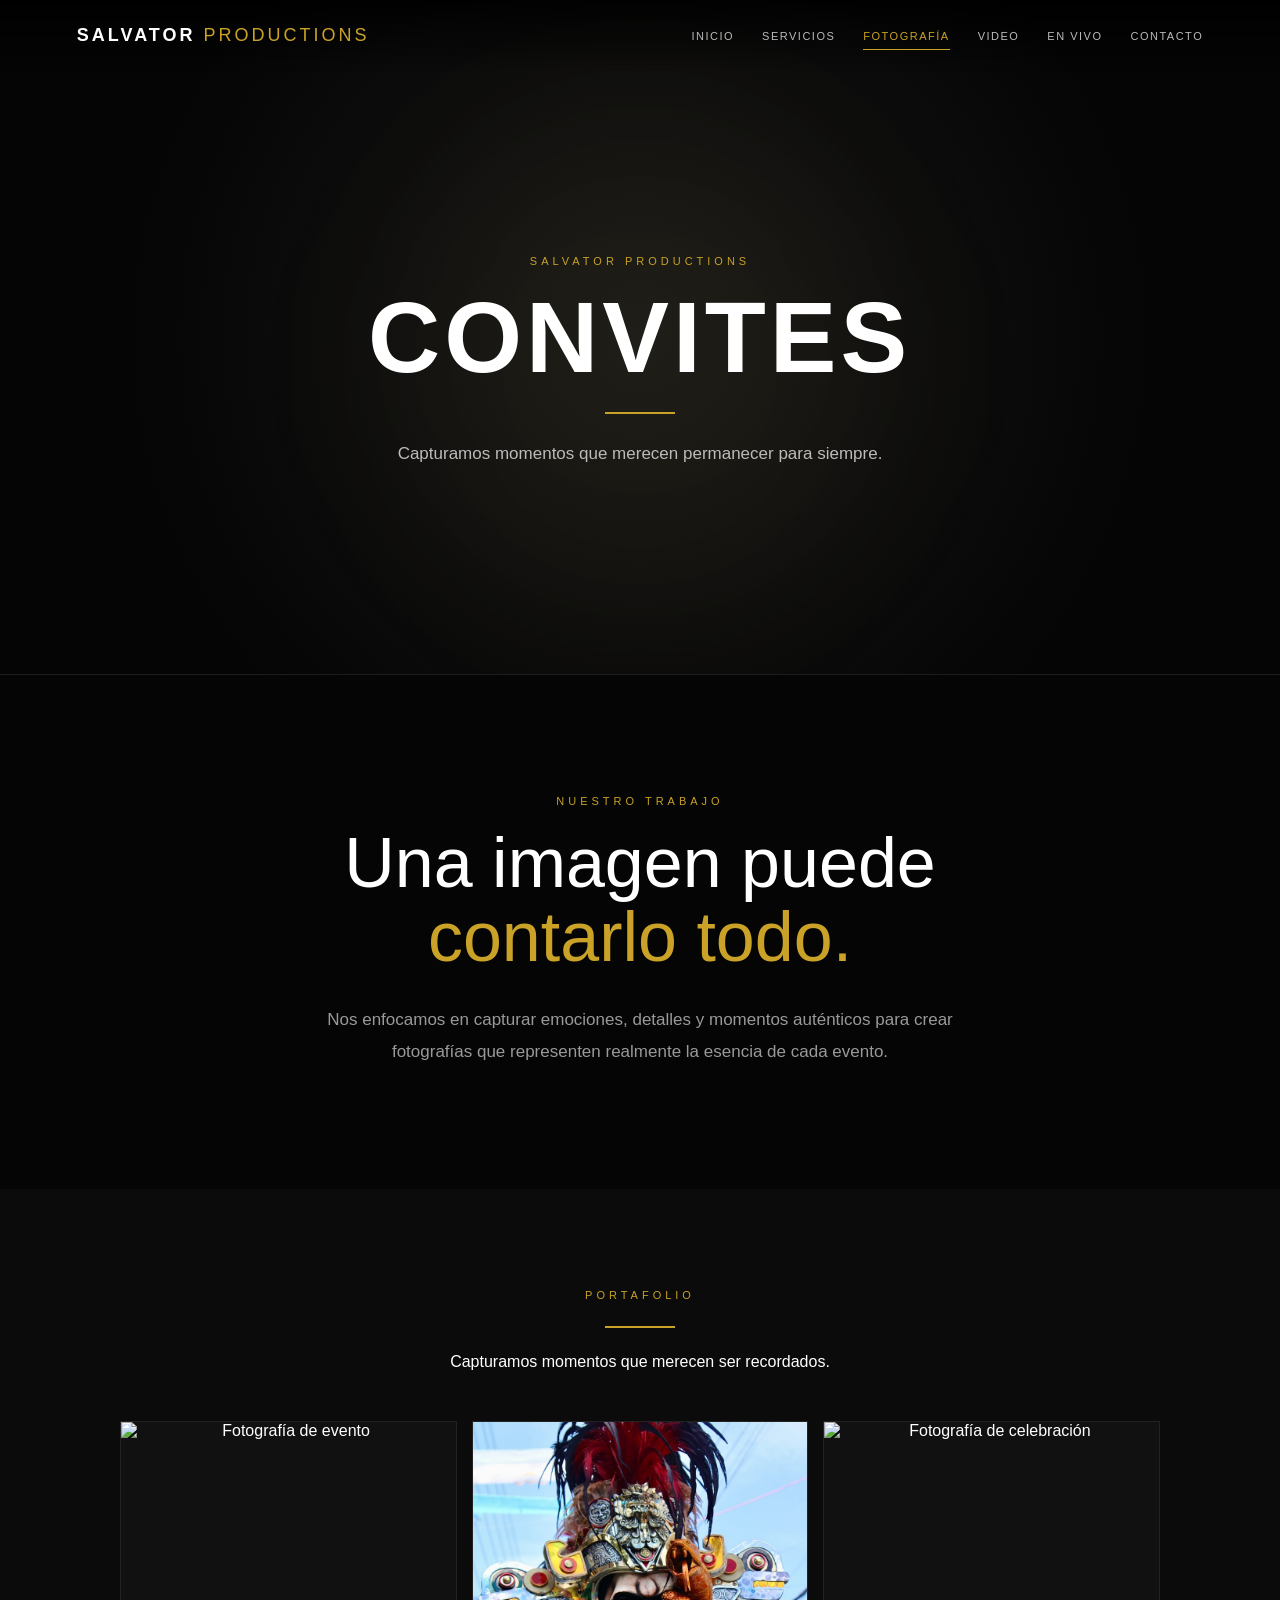
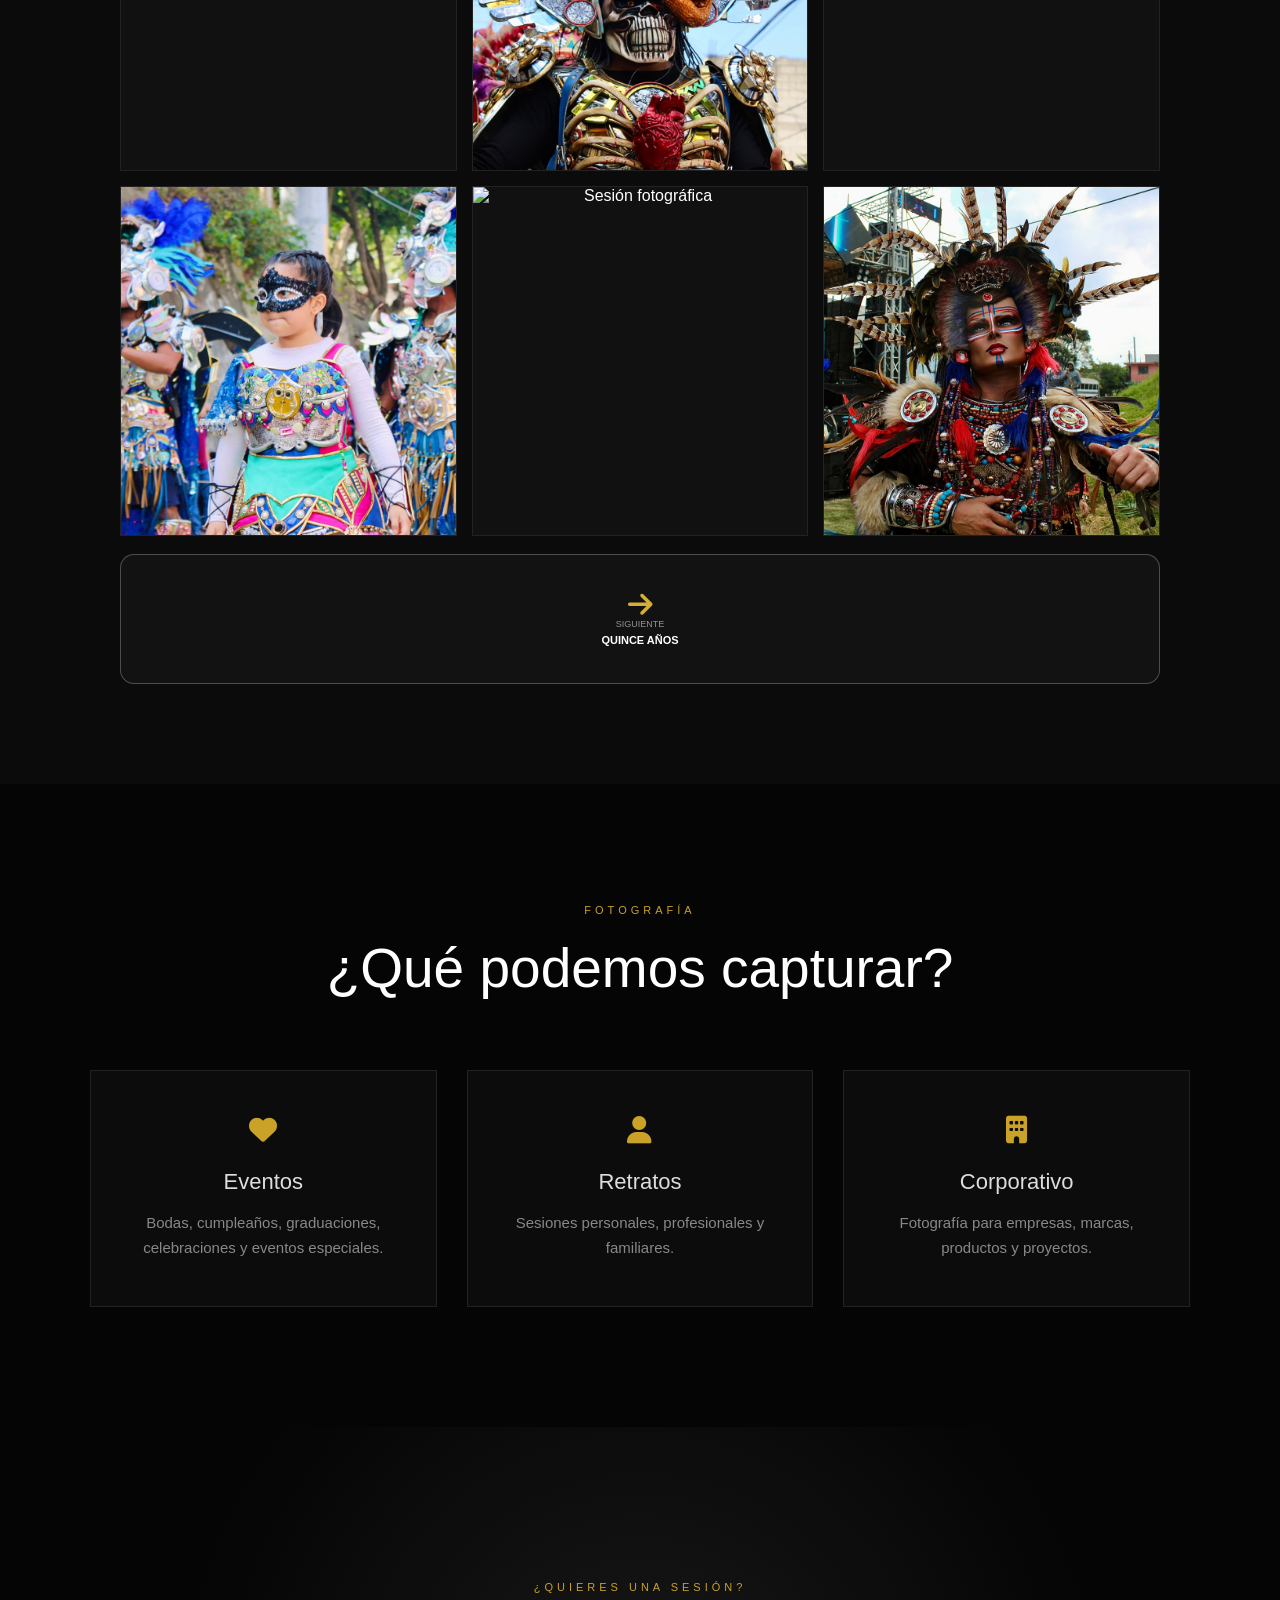
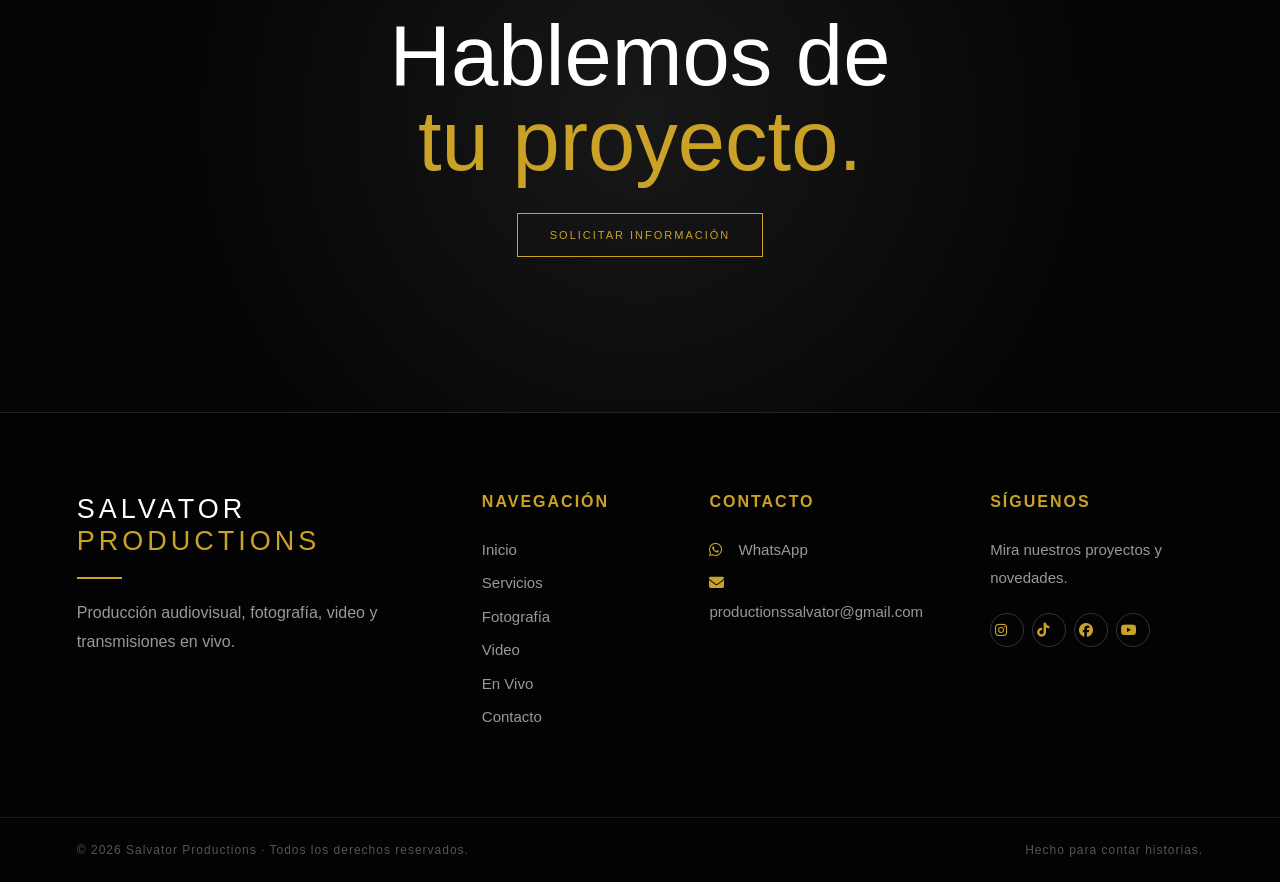
==== commit a10402f5: "convite.html" ====
--- a/convite.html
+++ b/convite.html
@@ -95,23 +95,23 @@
 <div class="galeria">
 
     <div class="foto">
-        <img src="img/CONV.JPEG" alt="Fotografía de evento">
-    </div>
-
-    <div class="foto">
-        <img src="img/CONV3.jpeg" alt="Fotografía profesional">
-    </div>
-
-    <div class="foto">
-        <img src="img/CONV4.jpg" alt="Fotografía de celebración">
-    </div>
-
-    <div class="foto">
-        <img src="img/CON2.jpeg" alt="Fotografía de evento">
-    </div>
-
-    <div class="foto">
-        <img src="img/CONV1.JPEG" alt="Sesión fotográfica">
+        <img src="img/CON2.JPEG" alt="Fotografía de evento">
+    </div>
+
+    <div class="foto">
+        <img src="img/CONV.jpeg" alt="Fotografía profesional">
+    </div>
+
+    <div class="foto">
+        <img src="img/CONV1.jpg" alt="Fotografía de celebración">
+    </div>
+
+    <div class="foto">
+        <img src="img/CONV3.jpeg" alt="Fotografía de evento">
+    </div>
+
+    <div class="foto">
+        <img src="img/CONV4.JPEG" alt="Sesión fotográfica">
     </div>
 
     <div class="foto">
@@ -359,4 +359,4 @@
 
 </body>
 
-</html>+</html>
